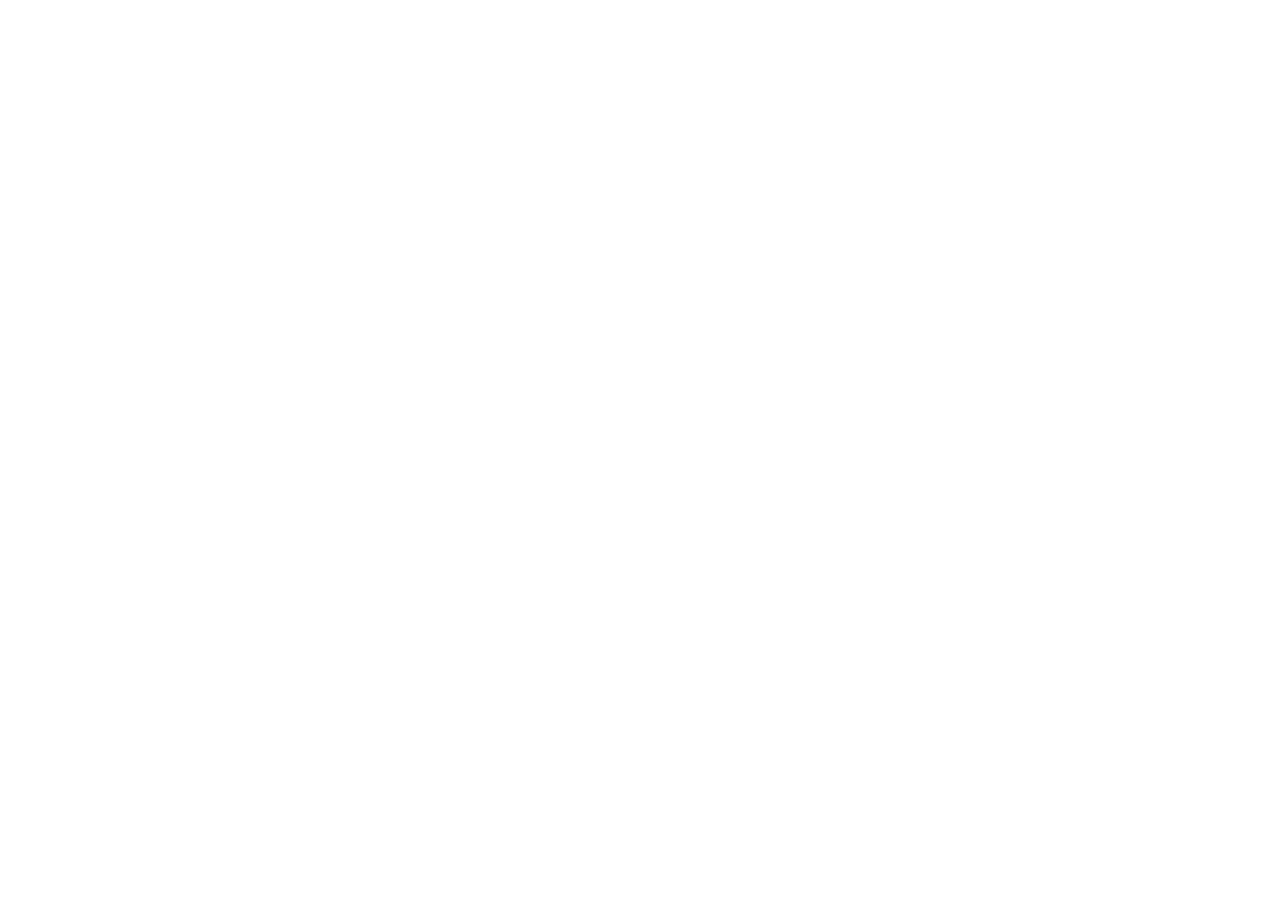
==== index.html @ 907538a7 "initial commit" ====
<!DOCTYPE html><html><head><meta charset=utf-8><meta name=viewport content="width=device-width,initial-scale=1"><title>vuepro</title><link href=./static/css/app.eddd01eae4344d4d47290638190d2603.css rel=stylesheet></head><body background=./576df1167c887_1024.jpg><div id=app></div><script type=text/javascript src=./static/js/manifest.3ad1d5771e9b13dbdad2.js></script><script type=text/javascript src=./static/js/vendor.0cc42a4034f8ccf39f67.js></script><script type=text/javascript src=./static/js/app.d52c1f9089b21ac87074.js></script></body></html>
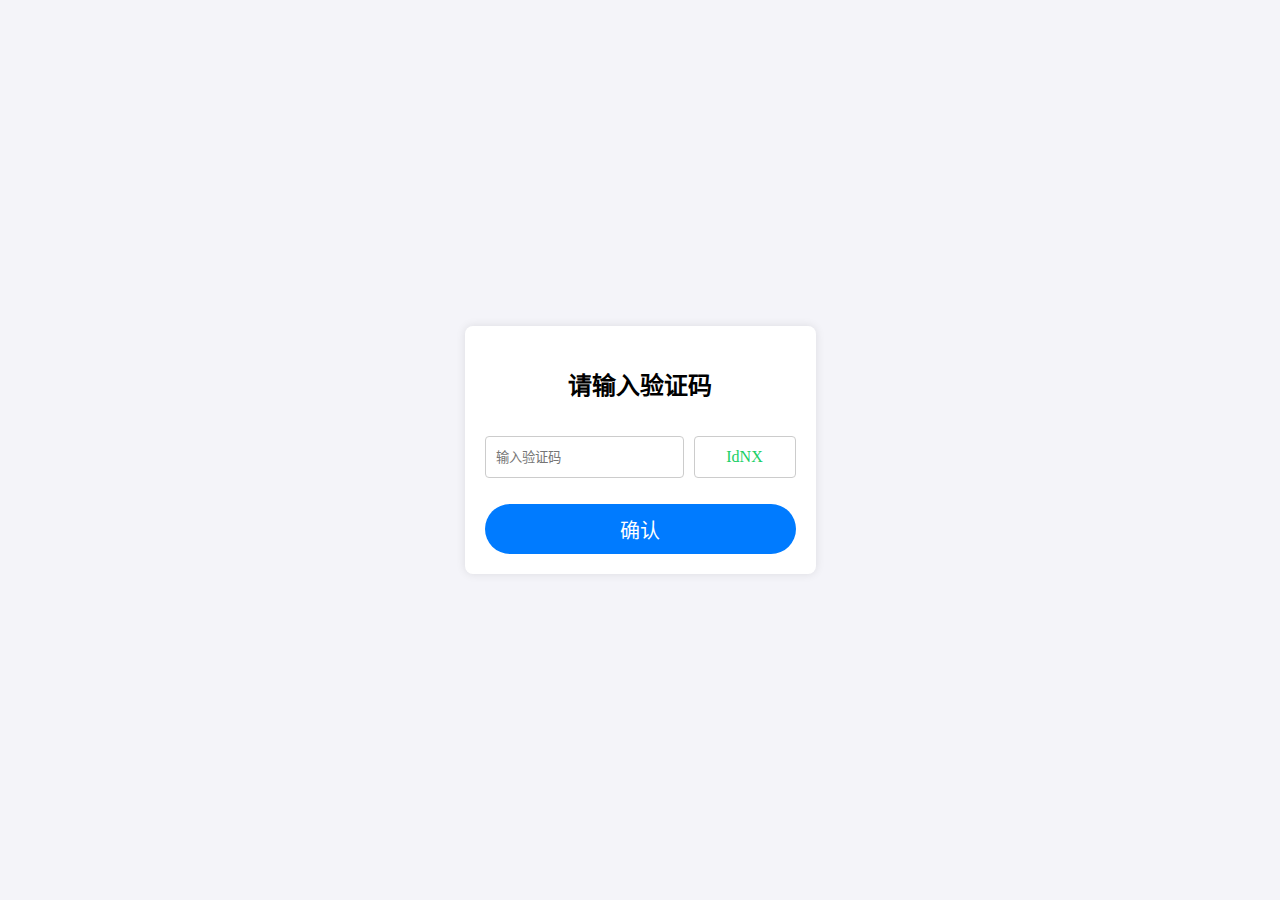
==== commit b125fe60: "Update index.html" ====
--- a/index.html
+++ b/index.html
@@ -1 +1,152 @@
-<!DOCTYPE html><html><head><meta charset=utf-8><meta name=viewport content="width=device-width,initial-scale=1"><title>vuepro</title><link href=./static/css/app.eddd01eae4344d4d47290638190d2603.css rel=stylesheet></head><body background=./576df1167c887_1024.jpg><div id=app></div><script type=text/javascript src=./static/js/manifest.3ad1d5771e9b13dbdad2.js></script><script type=text/javascript src=./static/js/vendor.0cc42a4034f8ccf39f67.js></script><script type=text/javascript src=./static/js/app.d52c1f9089b21ac87074.js></script></body></html>+<!DOCTYPE html>
+<html lang="zh-CN">
+
+<head>
+    <meta charset="UTF-8">
+    <meta name="viewport" content="width=device-width, initial-scale=1.0">
+    <title>验证码验证</title>
+    <style>
+        body {
+            font-family: Arial, sans-serif;
+            display: flex;
+            justify-content: center;
+            align-items: center;
+            height: 100vh;
+            margin: 0;
+            background-color: #f4f4f9;
+        }
+
+        .container {
+            background-color: #fff;
+            padding: 20px;
+            border-radius: 8px;
+            box-shadow: 0 0 10px rgba(0, 0, 0, 0.1);
+            text-align: center;
+        }
+
+        .input-group {
+            display: flex;
+            justify-content: center;
+            align-items: center;
+            gap: 10px;
+            margin-bottom: 10px;
+        }
+
+        input {
+            width: auto;
+            padding: 10px;
+            border: 1px solid #ccc;
+            border-radius: 4px;
+            height: 20px;
+        }
+
+        button {
+            width: 100%;
+            height: 50px;
+            padding: 10px;
+            background-color: #007BFF;
+            color: #fff;
+            border: none;
+            font-size:20px;
+            border-radius: 25px;
+            cursor: pointer;
+        }
+
+        button:hover {
+            background-color: #0056b3;
+        }
+
+        #generatedCode {
+            border: 1px solid #ccc;
+            padding: 10px;
+            border-radius: 4px;
+            cursor: pointer;
+            width: 80px;
+            height: 20px;
+            text-align: center;
+            display: flex;
+            justify-content: center;
+            align-items: center;
+        }
+
+        #wechatQrCode {
+            margin-top: 20px;
+        }
+    </style>
+</head>
+
+<body>
+    <div class="container">
+        <h2>请输入验证码</h2>
+        <div class="input-group">
+            <input type="text" id="verificationCode" placeholder="输入验证码">
+            <p id="generatedCode"></p>
+        </div>
+        <button onclick="verifyCode()">确认</button>
+        <!-- <div id="wechatQrCode"></div> -->
+    </div>
+    <!-- <script src="https://cdn.jsdelivr.net/npm/qrcode-generator@1.4.4/qrcode.min.js"></script> -->
+    <script>
+        const fonts = ['Arial', 'Verdana', 'Tahoma', 'Trebuchet MS', 'Georgia', 'Times New Roman', 'Courier New', 'Brush Script MT'];
+
+        // 生成随机颜色
+        function getRandomColor() {
+            const letters = '0123456789ABCDEF';
+            let color = '#';
+            for (let i = 0; i < 6; i++) {
+                color += letters[Math.floor(Math.random() * 16)];
+            }
+            return color;
+        }
+
+        // 生成仅包含英文字母的随机验证码
+        function generateCode() {
+            const length = 4;
+            const characters = 'ABCDEFGHIJKLMNOPQRSTUVWXYZabcdefghijklmnopqrstuvwxyz';
+            let code = '';
+            for (let i = 0; i < length; i++) {
+                const randomIndex = Math.floor(Math.random() * characters.length);
+                code += characters.charAt(randomIndex);
+            }
+            return code;
+        }
+
+        let correctCode = generateCode();
+        const codeElement = document.getElementById('generatedCode');
+
+        function updateCode() {
+            correctCode = generateCode();
+            const randomFont = fonts[Math.floor(Math.random() * fonts.length)];
+            const randomColor = getRandomColor();
+            codeElement.textContent = correctCode;
+            codeElement.style.fontFamily = randomFont;
+            codeElement.style.color = randomColor;
+        }
+
+        updateCode();
+
+        codeElement.addEventListener('click', updateCode);
+
+        function verifyCode() {
+            const inputCode = document.getElementById('verificationCode').value;
+            if (inputCode === correctCode) {
+                // 验证成功，跳转到证书详情页面
+                window.location.href = 'certificate.html';
+            } else {
+                alert('验证码错误，请重新输入');
+            }
+        }
+
+        // 生成微信二维码
+        // const url = window.location.href;
+        // const typeNumber = 4;
+        // const errorCorrectionLevel = 'L';
+        // const qr = qrcode(typeNumber, errorCorrectionLevel);
+        // qr.addData(url);
+        // qr.make();
+        // const qrDiv = document.getElementById('wechatQrCode');
+        // qrDiv.innerHTML = qr.createImgTag();
+    </script>
+</body>
+
+</html>    
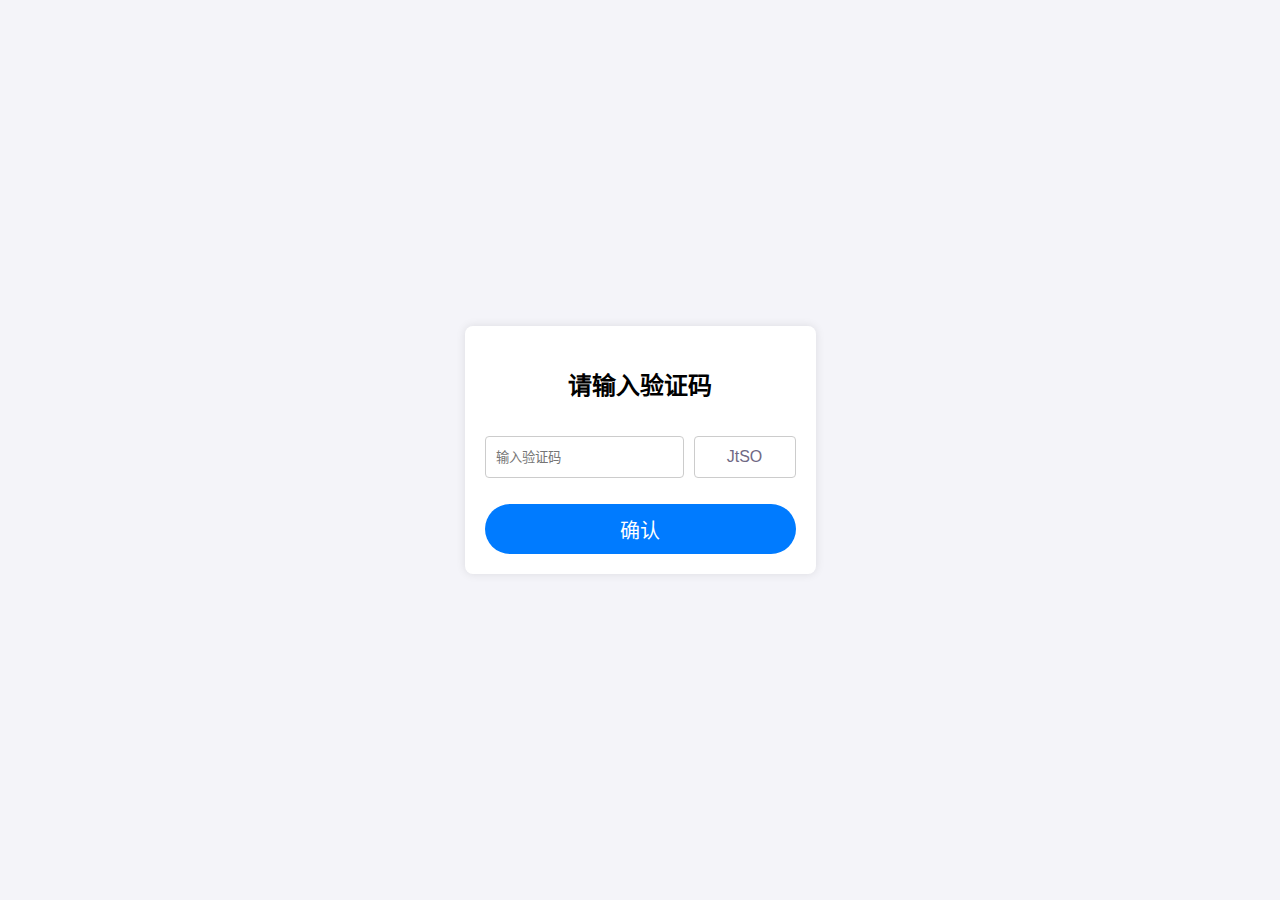
==== commit b850b3a1: "Update index.html" ====
--- a/index.html
+++ b/index.html
@@ -4,7 +4,7 @@
 <head>
     <meta charset="UTF-8">
     <meta name="viewport" content="width=device-width, initial-scale=1.0">
-    <title>验证码验证</title>
+    <title>xf.kaoxue.com</title>
     <style>
         body {
             font-family: Arial, sans-serif;
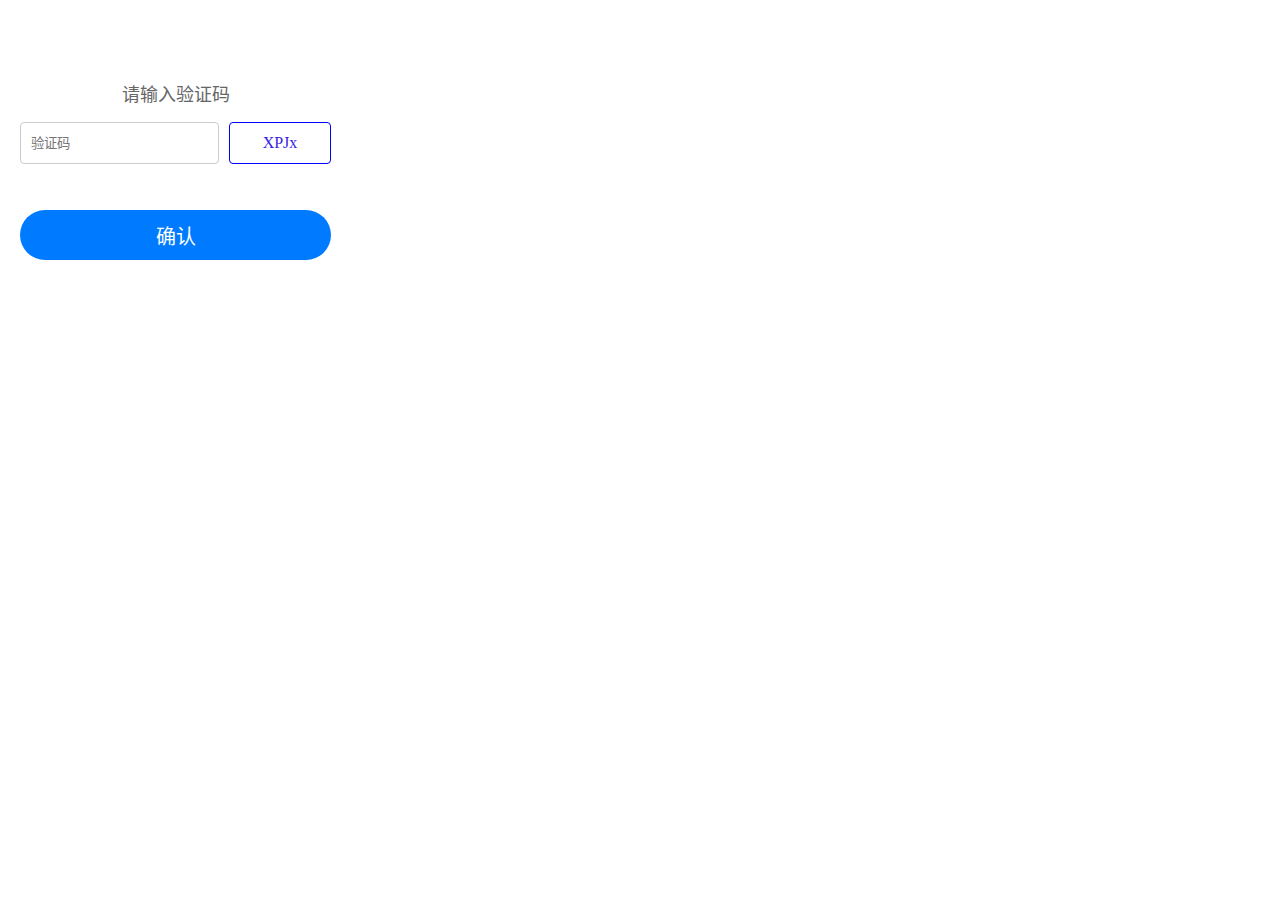
==== commit c1608954: "Update index.html" ====
--- a/index.html
+++ b/index.html
@@ -13,14 +13,18 @@
             align-items: center;
             height: 100vh;
             margin: 0;
-            background-color: #f4f4f9;
+            /*background-color: #f4f4f9;*/
+            background-color: #fff;
         }
 
         .container {
             background-color: #fff;
+            position:absolute;
+            top: 60px;
+            left: 0;
             padding: 20px;
             border-radius: 8px;
-            box-shadow: 0 0 10px rgba(0, 0, 0, 0.1);
+            /* box-shadow: 0 0 10px rgba(0, 0, 0, 0.1); */
             text-align: center;
         }
 
@@ -29,7 +33,7 @@
             justify-content: center;
             align-items: center;
             gap: 10px;
-            margin-bottom: 10px;
+            margin-bottom: 30px;
         }
 
         input {
@@ -57,7 +61,7 @@
         }
 
         #generatedCode {
-            border: 1px solid #ccc;
+            border: 1px solid blue;
             padding: 10px;
             border-radius: 4px;
             cursor: pointer;
@@ -72,81 +76,85 @@
         #wechatQrCode {
             margin-top: 20px;
         }
+        .title{
+            font-size: 18px;
+            color: #666;
+        }
     </style>
 </head>
 
 <body>
-    <div class="container">
-        <h2>请输入验证码</h2>
-        <div class="input-group">
-            <input type="text" id="verificationCode" placeholder="输入验证码">
-            <p id="generatedCode"></p>
-        </div>
-        <button onclick="verifyCode()">确认</button>
-        <!-- <div id="wechatQrCode"></div> -->
+<div class="container">
+    <div class="title">请输入验证码</div>
+    <div class="input-group">
+        <input type="text" id="verificationCode" placeholder="验证码">
+        <p id="generatedCode"></p>
     </div>
-    <!-- <script src="https://cdn.jsdelivr.net/npm/qrcode-generator@1.4.4/qrcode.min.js"></script> -->
-    <script>
-        const fonts = ['Arial', 'Verdana', 'Tahoma', 'Trebuchet MS', 'Georgia', 'Times New Roman', 'Courier New', 'Brush Script MT'];
+    <button onclick="verifyCode()">确认</button>
+    <!-- <div id="wechatQrCode"></div> -->
+</div>
+<!-- <script src="https://cdn.jsdelivr.net/npm/qrcode-generator@1.4.4/qrcode.min.js"></script> -->
+<script>
+    const fonts = ['Arial', 'Verdana', 'Tahoma', 'Trebuchet MS', 'Georgia', 'Times New Roman', 'Courier New', 'Brush Script MT'];
 
-        // 生成随机颜色
-        function getRandomColor() {
-            const letters = '0123456789ABCDEF';
-            let color = '#';
-            for (let i = 0; i < 6; i++) {
-                color += letters[Math.floor(Math.random() * 16)];
-            }
-            return color;
+    // 生成随机颜色
+    function getRandomColor() {
+        const letters = '0123456789ABCDEF';
+        let color = '#';
+        for (let i = 0; i < 6; i++) {
+            color += letters[Math.floor(Math.random() * 16)];
         }
+        return color;
+    }
 
-        // 生成仅包含英文字母的随机验证码
-        function generateCode() {
-            const length = 4;
-            const characters = 'ABCDEFGHIJKLMNOPQRSTUVWXYZabcdefghijklmnopqrstuvwxyz';
-            let code = '';
-            for (let i = 0; i < length; i++) {
-                const randomIndex = Math.floor(Math.random() * characters.length);
-                code += characters.charAt(randomIndex);
-            }
-            return code;
+    // 生成仅包含英文字母的随机验证码
+    function generateCode() {
+        const length = 4;
+        const characters = 'ABCDEFGHIJKLMNOPQRSTUVWXYZabcdefghijklmnopqrstuvwxyz';
+        let code = '';
+        for (let i = 0; i < length; i++) {
+            const randomIndex = Math.floor(Math.random() * characters.length);
+            code += characters.charAt(randomIndex);
         }
+        return code;
+    }
 
-        let correctCode = generateCode();
-        const codeElement = document.getElementById('generatedCode');
+    let correctCode = generateCode();
+    const codeElement = document.getElementById('generatedCode');
 
-        function updateCode() {
-            correctCode = generateCode();
-            const randomFont = fonts[Math.floor(Math.random() * fonts.length)];
-            const randomColor = getRandomColor();
-            codeElement.textContent = correctCode;
-            codeElement.style.fontFamily = randomFont;
-            codeElement.style.color = randomColor;
+    function updateCode() {
+        correctCode = generateCode();
+        const randomFont = fonts[Math.floor(Math.random() * fonts.length)];
+        const randomColor = getRandomColor();
+        codeElement.textContent = correctCode;
+        codeElement.style.fontFamily = randomFont;
+        codeElement.style.color = randomColor;
+    }
+
+    updateCode();
+
+    codeElement.addEventListener('click', updateCode);
+
+    function verifyCode() {
+        const inputCode = document.getElementById('verificationCode').value;
+        if (inputCode === correctCode) {
+            // 验证成功，跳转到证书详情页面
+            window.location.href = 'certificate.html';
+        } else {
+            alert('验证码错误，请重新输入');
         }
+    }
 
-        updateCode();
-
-        codeElement.addEventListener('click', updateCode);
-
-        function verifyCode() {
-            const inputCode = document.getElementById('verificationCode').value;
-            if (inputCode === correctCode) {
-                // 验证成功，跳转到证书详情页面
-                window.location.href = 'certificate.html';
-            } else {
-                alert('验证码错误，请重新输入');
-            }
-        }
-
-        // 生成微信二维码
-        // const url = window.location.href;
-        // const typeNumber = 4;
-        // const errorCorrectionLevel = 'L';
-        // const qr = qrcode(typeNumber, errorCorrectionLevel);
-        // qr.addData(url);
-        // qr.make();
-        // const qrDiv = document.getElementById('wechatQrCode');
-        // qrDiv.innerHTML = qr.createImgTag();
-    </script>
+    // 生成微信二维码
+    // const url = window.location.href;
+    // const typeNumber = 4;
+    // const errorCorrectionLevel = 'L';
+    // const qr = qrcode(typeNumber, errorCorrectionLevel);
+    // qr.addData(url);
+    // qr.make();
+    // const qrDiv = document.getElementById('wechatQrCode');
+    // qrDiv.innerHTML = qr.createImgTag();
+</script>
 </body>
 
 </html>    
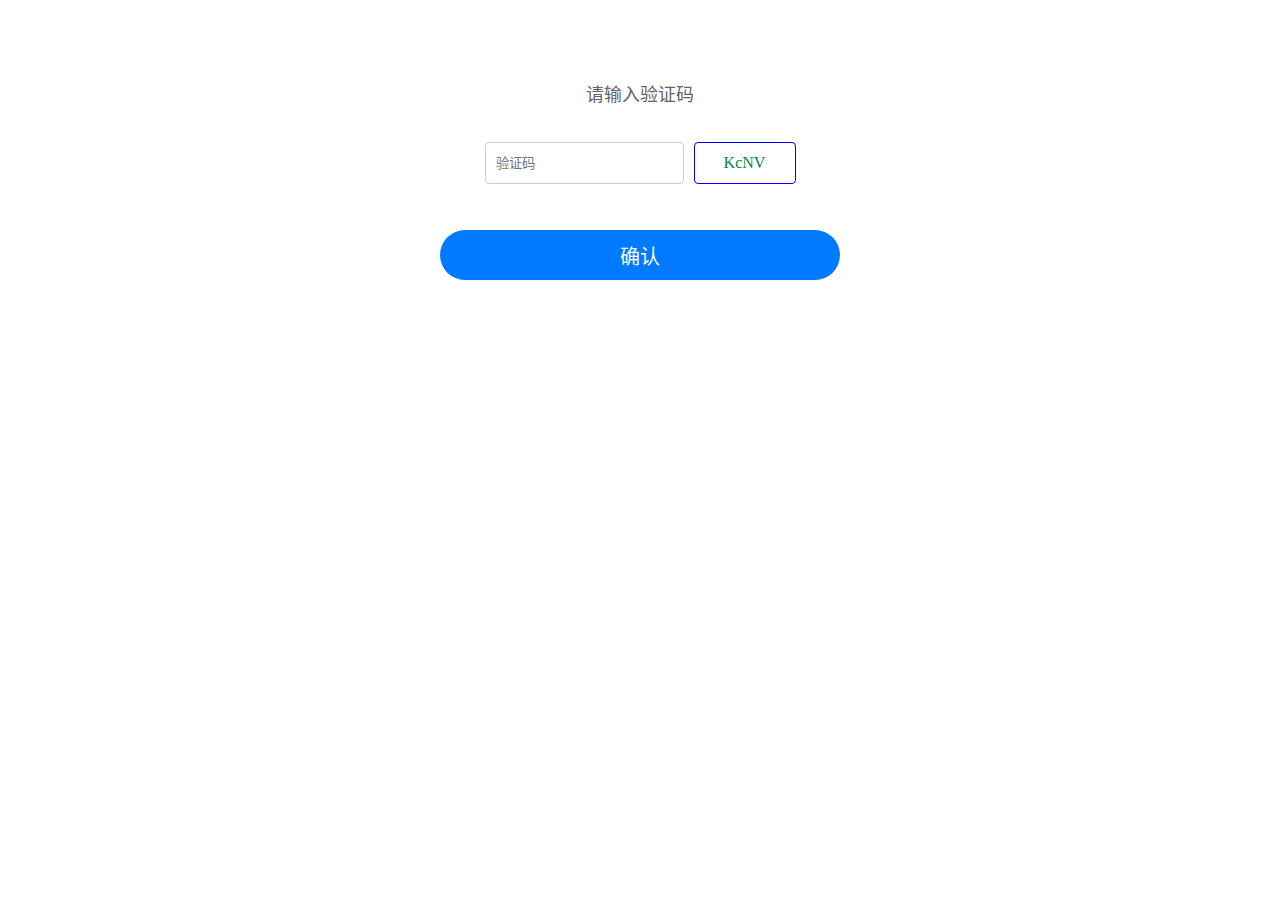
==== commit 0b89d667: "Update index.html" ====
--- a/index.html
+++ b/index.html
@@ -1,6 +1,5 @@
 <!DOCTYPE html>
 <html lang="zh-CN">
-
 <head>
     <meta charset="UTF-8">
     <meta name="viewport" content="width=device-width, initial-scale=1.0">
@@ -8,24 +7,22 @@
     <style>
         body {
             font-family: Arial, sans-serif;
-            display: flex;
-            justify-content: center;
-            align-items: center;
-            height: 100vh;
             margin: 0;
-            /*background-color: #f4f4f9;*/
+            min-height: 100vh;
             background-color: #fff;
         }
 
         .container {
             background-color: #fff;
-            position:absolute;
+            position: fixed;
             top: 60px;
-            left: 0;
+            left: 50%;
+            transform: translateX(-50%);
             padding: 20px;
             border-radius: 8px;
-            /* box-shadow: 0 0 10px rgba(0, 0, 0, 0.1); */
             text-align: center;
+            width: 90%;
+            max-width: 400px;
         }
 
         .input-group {
@@ -51,7 +48,7 @@
             background-color: #007BFF;
             color: #fff;
             border: none;
-            font-size:20px;
+            font-size: 20px;
             border-radius: 25px;
             cursor: pointer;
         }
@@ -73,12 +70,10 @@
             align-items: center;
         }
 
-        #wechatQrCode {
-            margin-top: 20px;
-        }
-        .title{
+        .title {
             font-size: 18px;
             color: #666;
+            margin-bottom: 20px;
         }
     </style>
 </head>
@@ -91,13 +86,11 @@
         <p id="generatedCode"></p>
     </div>
     <button onclick="verifyCode()">确认</button>
-    <!-- <div id="wechatQrCode"></div> -->
 </div>
-<!-- <script src="https://cdn.jsdelivr.net/npm/qrcode-generator@1.4.4/qrcode.min.js"></script> -->
+
 <script>
     const fonts = ['Arial', 'Verdana', 'Tahoma', 'Trebuchet MS', 'Georgia', 'Times New Roman', 'Courier New', 'Brush Script MT'];
 
-    // 生成随机颜色
     function getRandomColor() {
         const letters = '0123456789ABCDEF';
         let color = '#';
@@ -107,7 +100,6 @@
         return color;
     }
 
-    // 生成仅包含英文字母的随机验证码
     function generateCode() {
         const length = 4;
         const characters = 'ABCDEFGHIJKLMNOPQRSTUVWXYZabcdefghijklmnopqrstuvwxyz';
@@ -132,29 +124,16 @@
     }
 
     updateCode();
-
     codeElement.addEventListener('click', updateCode);
 
     function verifyCode() {
         const inputCode = document.getElementById('verificationCode').value;
         if (inputCode === correctCode) {
-            // 验证成功，跳转到证书详情页面
             window.location.href = 'certificate.html';
         } else {
             alert('验证码错误，请重新输入');
         }
     }
-
-    // 生成微信二维码
-    // const url = window.location.href;
-    // const typeNumber = 4;
-    // const errorCorrectionLevel = 'L';
-    // const qr = qrcode(typeNumber, errorCorrectionLevel);
-    // qr.addData(url);
-    // qr.make();
-    // const qrDiv = document.getElementById('wechatQrCode');
-    // qrDiv.innerHTML = qr.createImgTag();
 </script>
 </body>
-
-</html>    
+</html>
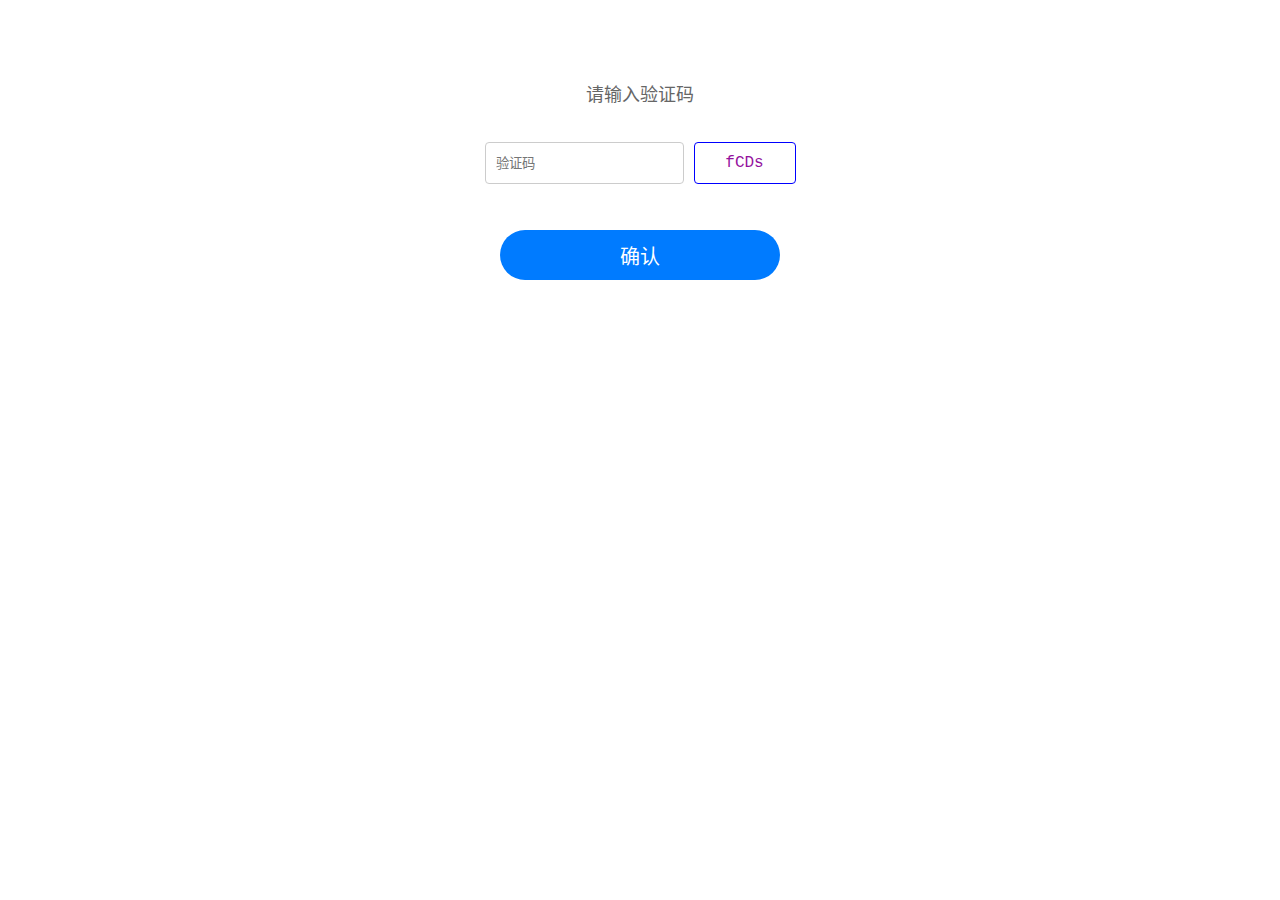
==== commit 6f85e312: "Update index.html" ====
--- a/index.html
+++ b/index.html
@@ -42,7 +42,7 @@
         }
 
         button {
-            width: 100%;
+            width: 70%;
             height: 50px;
             padding: 10px;
             background-color: #007BFF;
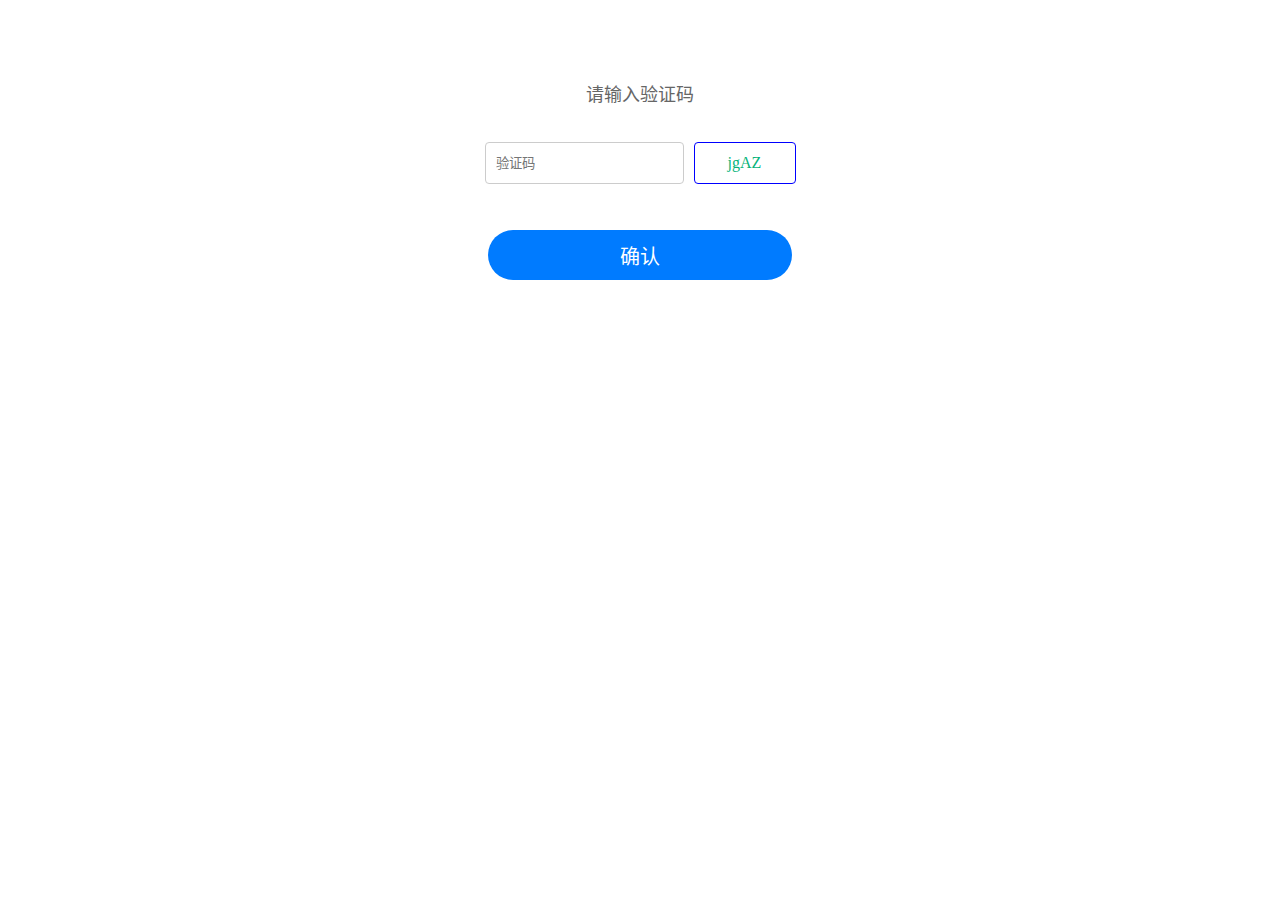
==== commit ddc75ff2: "Update index.html" ====
--- a/index.html
+++ b/index.html
@@ -42,7 +42,7 @@
         }
 
         button {
-            width: 70%;
+            width: 76%;
             height: 50px;
             padding: 10px;
             background-color: #007BFF;
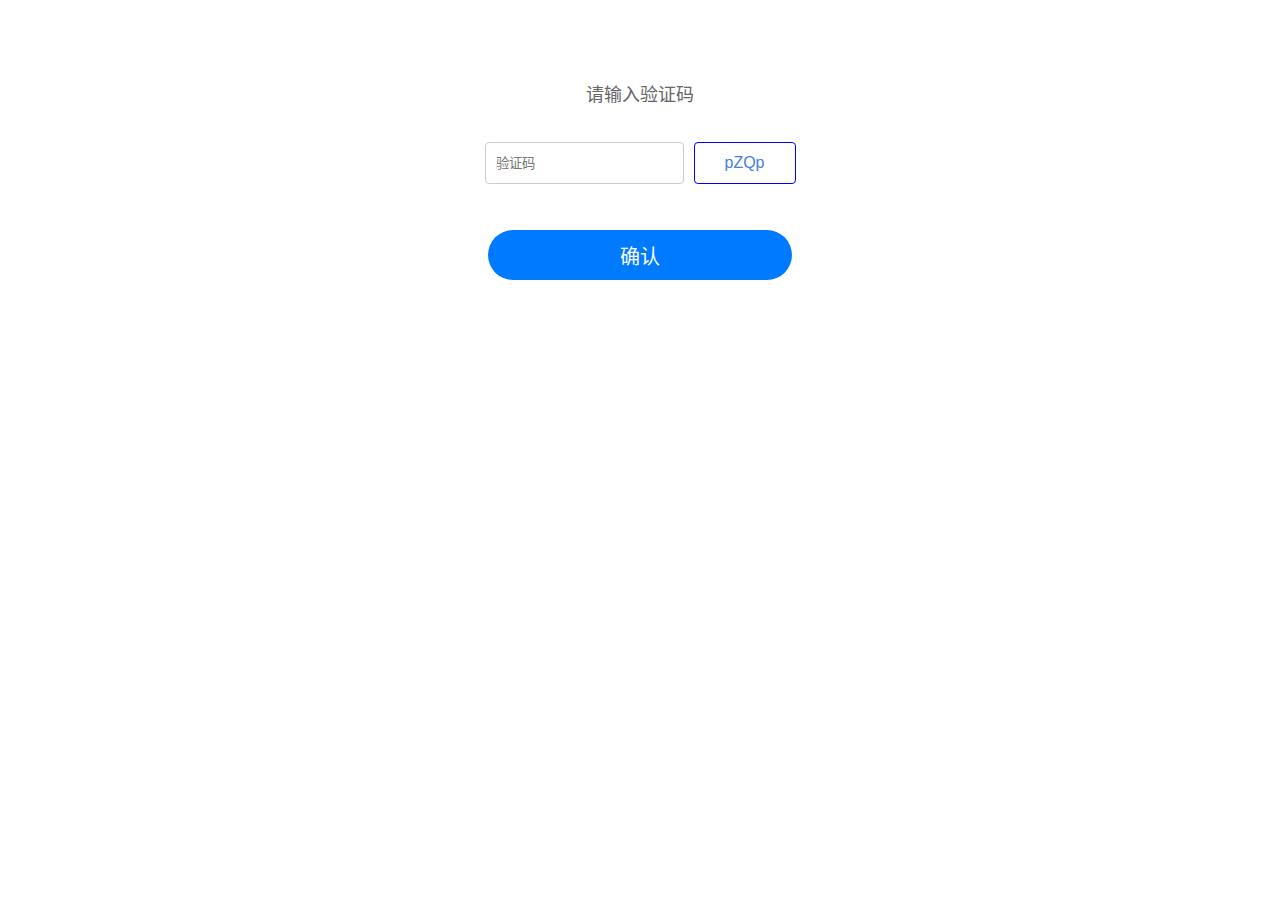
==== commit bccb7cf7: "Update index.html" ====
--- a/index.html
+++ b/index.html
@@ -126,10 +126,18 @@
     updateCode();
     codeElement.addEventListener('click', updateCode);
 
+    // 获取地址栏中的username参数
+    const urlParams = new URLSearchParams(window.location.search);
+    const username = urlParams.get('username');
+
     function verifyCode() {
         const inputCode = document.getElementById('verificationCode').value;
         if (inputCode === correctCode) {
-            window.location.href = 'certificate.html';
+            if (username) {
+                window.location.href = `certificate.html?username=${encodeURIComponent(username)}`;
+            } else {
+                window.location.href = 'certificate.html';
+            }
         } else {
             alert('验证码错误，请重新输入');
         }
